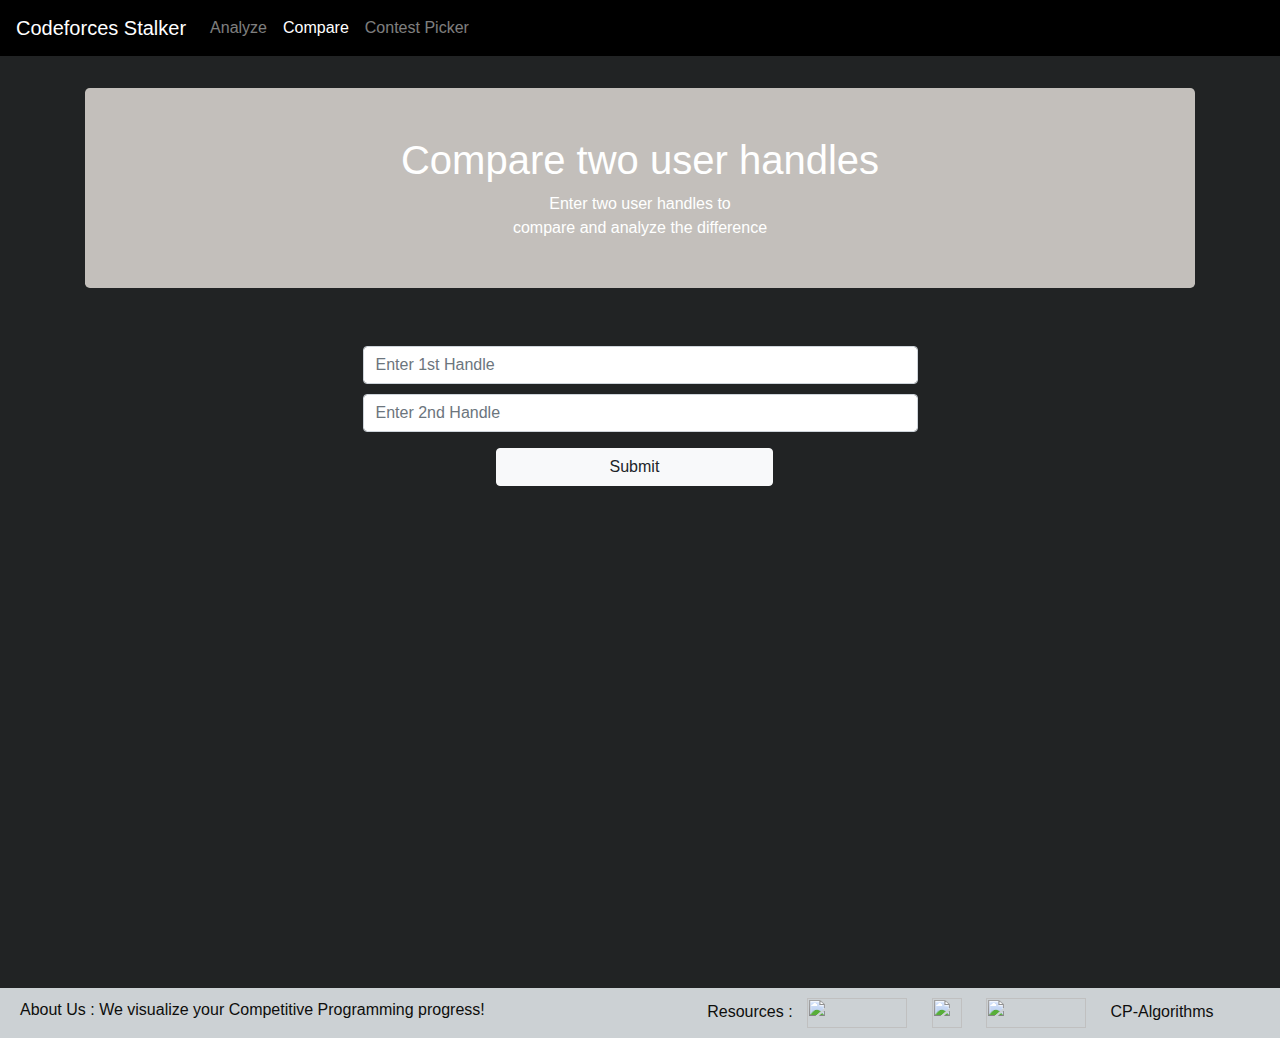
==== compare.html @ 7eea5f69 "Commited the previous code" ====
<!DOCTYPE html>
<html>

<head>
    <title>compare page</title>
    <link rel="stylesheet" href="https://maxcdn.bootstrapcdn.com/bootstrap/4.0.0/css/bootstrap.min.css"
        integrity="sha384-Gn5384xqQ1aoWXA+058RXPxPg6fy4IWvTNh0E263XmFcJlSAwiGgFAW/dAiS6JXm" crossorigin="anonymous">
    <script src="https://code.jquery.com/jquery-3.2.1.slim.min.js"
        integrity="sha384-KJ3o2DKtIkvYIK3UENzmM7KCkRr/rE9/Qpg6aAZGJwFDMVNA/GpGFF93hXpG5KkN"
        crossorigin="anonymous"></script>
    <script src="https://cdnjs.cloudflare.com/ajax/libs/popper.js/1.12.9/umd/popper.min.js"
        integrity="sha384-ApNbgh9B+Y1QKtv3Rn7W3mgPxhU9K/ScQsAP7hUibX39j7fakFPskvXusvfa0b4Q"
        crossorigin="anonymous"></script>
    <script src="https://maxcdn.bootstrapcdn.com/bootstrap/4.0.0/js/bootstrap.min.js"
        integrity="sha384-JZR6Spejh4U02d8jOt6vLEHfe/JQGiRRSQQxSfFWpi1MquVdAyjUar5+76PVCmYl"
        crossorigin="anonymous"></script>
    <script src="https://cdn.jsdelivr.net/npm/axios/dist/axios.min.js"></script>
    <script type="text/javascript" src="https://www.gstatic.com/charts/loader.js"></script>
    <link rel="stylesheet" type="text/css" href="assets/stylesheets/styles.css">
</head>

<body>
    <nav class="navbar navbar-expand-lg navbar-dark container-fluid" style="background-color: black;">
        <a class="navbar-brand" href="#">Codeforces Stalker</a>
        <button class="navbar-toggler" type="button" data-toggle="collapse" data-target="#navbarNavAltMarkup"
            aria-controls="navbarNavAltMarkup" aria-expanded="false" aria-label="Toggle navigation">
            <span class="navbar-toggler-icon"></span>
        </button>
        <div class="collapse navbar-collapse" id="navbarNavAltMarkup">
            <div class="navbar-nav">
                <a class="nav-item nav-link" href="index.html">Analyze</span></a>
                <a class="nav-item nav-link active" href="#">Compare</a>
                <a class="nav-item nav-link" href="contestPicker.html">Contest Picker</a>
            </div>
        </div>
    </nav>
    <main>
        <div class="container">
            <div class="jumbotron text-center pt-5">
                <h1>Compare two user handles</h1>
                <p>Enter two user handles to<br> compare and analyze the difference</p>
            </div>
            <div class="pb-3 pt-3">
                <form id="searchForm1">
                    <div class="mb-3">
                        <input class="form-control formMargin" type="text" placeholder="Enter 1st Handle" name="query">
                        <input class="form-control formMargin" type="text" placeholder="Enter 2nd Handle" name="query2">
                    </div>

                    <div>
                        <button class="btn btn-light">Submit</button>
                    </div>
                </form>
            </div>

            <div id="vis" class="d-none">

                <div class="m-5">

                    <div class="row">
                        <div class="card pie1" id="card1">
                            <div class="card-body">
                                <div id="chart_1"></div>
                            </div>
                        </div>
                        <div class="card pie1" id="card2">
                            <div class="card-body">
                                <div id="chart_2"></div>
                            </div>
                        </div>
                    </div>
                </div>
                <div class="row">
                    <div class="card m-2" id="card4" style="width: 100%;">
                        <div class="card-body">
                            <div id="chart_4"></div>
                        </div>
                    </div>
                </div>
                <div class="row">
                    <div class="card m-2" id="card4" style="width: 100%;">
                        <div class="card-body">
                            <div id="chart_5"></div>
                        </div>
                    </div>
                </div>
                <div class="row">
                    <div class="card m-auto" id="card5">
                        <div class="card-body">
                            <div id="chart_7"></div>
                        </div>
                    </div>
                </div>
                <div class="row">
                    <div class="card m-2" id="card4" style="width: 100%;">
                        <div class="card-body">
                            <div id="chart_8"></div>
                        </div>
                    </div>
                </div>

                <div class="row">
                    <div class="bgColor m-auto card p-5">
                        <h1>Some Numbers</h1>
                        <table class="table container" id="compareTable">
                            <thead>
                                <tr>
                                    <th>#</th>
                                    <th id="handle1"></th>
                                    <th id="handle2"></th>
                                </tr>
                            </thead>
                            <tbody>
                                <tr>
                                    <th>Problems Tried</th>
                                    <td id="tried1"></td>
                                    <td id="tried2"></td>
                                </tr>
                                <tr>
                                    <th>Problems Solved</th>
                                    <td id="solved1"></td>
                                    <td id="solved2"></td>
                                </tr>
                                <tr>
                                    <th>Problems Unsolved</th>
                                    <td id="unsolved1"></td>
                                    <td id="unsolved2"></td>
                                </tr>
                                <tr>
                                    <th>Average Attempts for Solving a Question</th>
                                    <td id="avgAttempts1"></td>
                                    <td id="avgAttempts2"></td>
                                </tr>
                                <tr>
                                    <th>Questions solved with one Submission</th>
                                    <td id="oneSub1"></td>
                                    <td id="oneSub2"></td>
                                </tr>
                                <tr>
                                    <th>Best Rank</th>
                                    <td id="bestRank1"></td>
                                    <td id="bestRank2"></td>
                                </tr>
                                <tr>
                                    <th>Worst Rank</th>
                                    <td id="worstRank1"></td>
                                    <td id="worstRank2"></td>
                                </tr>
                            </tbody>
                        </table>
                    </div>
                </div>
            </div>


        </div>
    </main>

    <footer id="footer">


        <div id="About_Us">About Us : We visualize your Competitive Programming progress!
        </div>
        <div class="fooltink"> Resources :

            <a class="footlink" href="https://codeforces.com/" style="text-decoration:none"><img
                    src="https://images.squarespace-cdn.com/content/v1/5a076df2268b966170809a2c/1511918009339-YOT20YA31EFYH71J55TQ/ke17ZwdGBToddI8pDm48kHuMSja0Vh8eB_h0MuaD_CRZw-zPPgdn4jUwVcJE1ZvWQUxwkmyExglNqGp0IvTJZUJFbgE-7XRK3dMEBRBhUpwU8GNIaN2hBf1MRW24-pMWEs13LPVLeLgTsuCQQ6fIlIDXqTXNEBriE4Y9rQ8vzr4/codeforces_logo.png"
                    style="width:100px;height:30px;"></a>
            <a class="footlink" href="https://www.w3schools.com/" style="text-decoration:none"><img
                    src="https://play-lh.googleusercontent.com/i-ij7KM2pFUUpFE31QAUDXg5mzGFNbm16S4tjmg2ZyuhCGLgNJ8oXJRbq7ysh6LoZg"
                    style="width:30px;height:30px;"></a>
            <a class="footlink" href="https://www.geeksforgeeks.org/" style="text-decoration:none"><img
                    src="https://media.geeksforgeeks.org/wp-content/cdn-uploads/logo-new-2.svg"
                    style="width:100px;height:30px;"></a>
            <a class="footlink" href="https://cp-algorithms.com/" style="text-decoration:none">CP-Algorithms</a>

        </div>
    </footer>

    <script src="assets/scripts/compare.js"></script>
</body>

</html>
---- assets/stylesheets/styles.css ----
body {
    background-color: rgb(33, 35, 36);
    color :white;
}

.jumbotron {
    margin-top: 2rem;
    padding: 2rem 1rem;
    margin-bottom: 2rem;
    background-color: rgb(195, 191, 187) !important;
    background-color: #DDDDDD;
    border-radius: .3rem;
    /* color : #0a1552; */
}

.form-control {
    width: 50%;
    margin-right: 25%;
    margin-left: 25%;
}
.formMargin {
    width: 50%;
    margin-right: 25%;
    margin-left: 25%;
    margin-top: 10px;
    margin-bottom: 10px;
}
.btn-outline-primary {
    width:25%;
    margin-right: 37%;
    margin-left: 37%;
}
.btn-light {
    width:25%;
    margin-right: 37%;
    margin-left: 37%;
}
#find {
    width: 100%;
}

.card {
    /*background-color: #95a3f0;*/
    background-color: #DDDDDD;
    color: white;
    border-radius: 5%;
}


.pie1 {
    width: 42%;
    margin-right: 3.75%;
    margin-left: 3.75%;
}
.pie2 {
    width: 60%;
    margin : auto;
}

.row {
    margin-bottom: 50px;
}

.graph1 {
    width: 42%;
    margin-right: 3.75%;
    margin-left: 3.75%;
}
.bgColor {
    /*background-color: #95a3f0;*/
    background-color: #DDDDDD;
    color: black;
}

.heatmap {
    width: 80%;
    margin : auto;
}

.giveColor{
    color : #0a1552;
}


.giveBold{
    font-weight: bold;
}


#footer{
    padding-top: 10px;
   padding-left: 20px;
   background: #ccd1d4;
   color: #0e0e0c;
   height: 50px;
   display: grid;
   grid-template-columns: 1.2fr 1fr;
}
#About_Us{
    padding-top: -10px;
}
.footlink{
    color:#0f0e0e;
    margin: 10px;
}

main{
    min-height: 100vh;
}
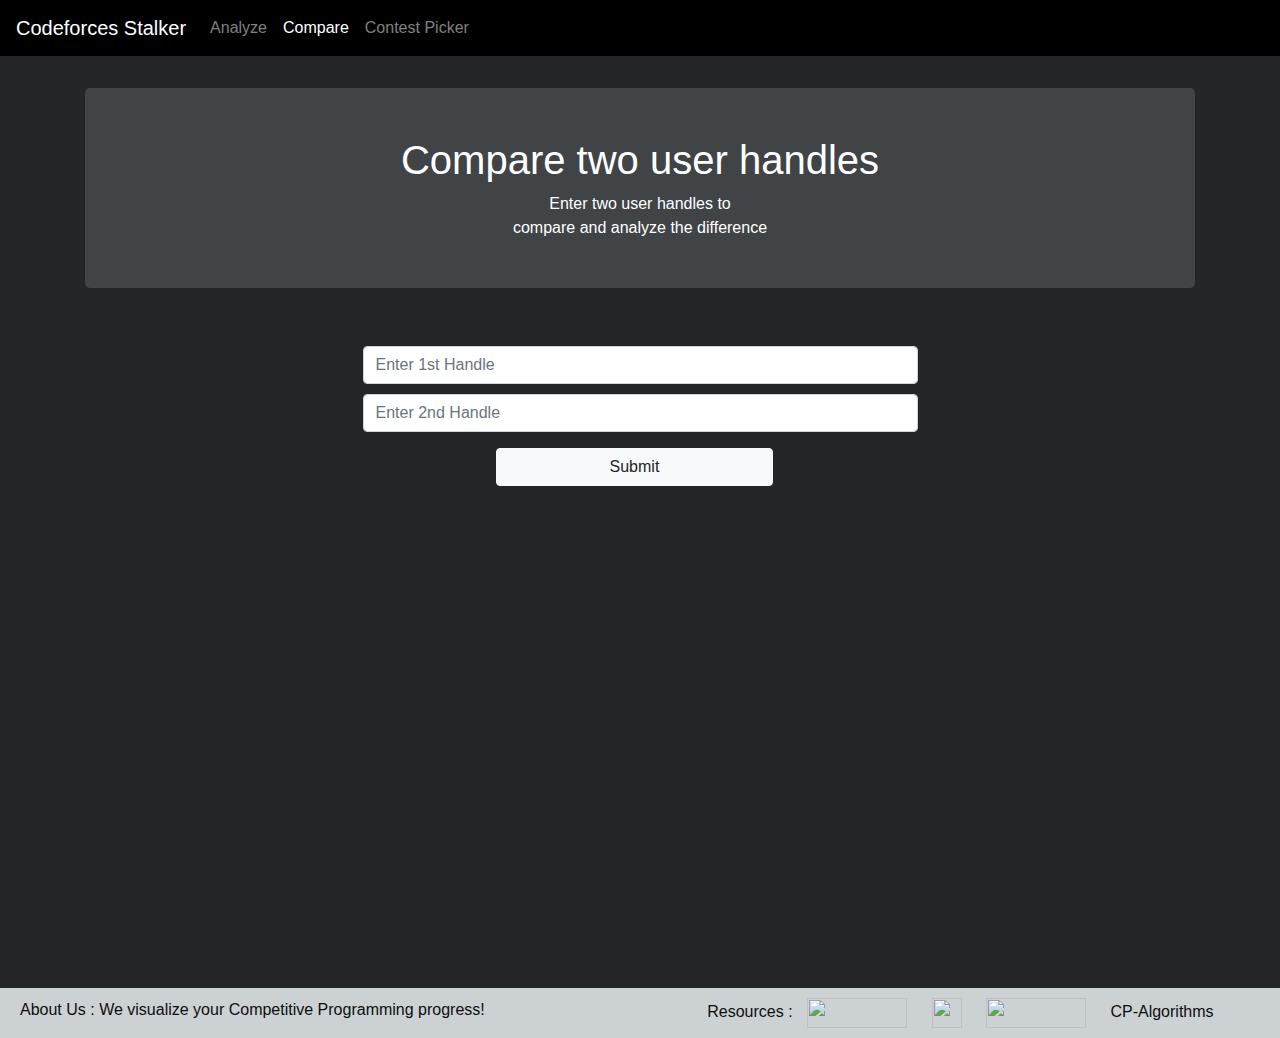
==== commit c0f45bb0: "Minor changes" ====
--- a/compare.html
+++ b/compare.html
@@ -36,7 +36,7 @@
     </nav>
     <main>
         <div class="container">
-            <div class="jumbotron text-center pt-5">
+            <div class="jumbotron text-center pt-5" style="background-color: rgb(64, 68, 71);">
                 <h1>Compare two user handles</h1>
                 <p>Enter two user handles to<br> compare and analyze the difference</p>
             </div>
--- a/assets/stylesheets/styles.css
+++ b/assets/stylesheets/styles.css
@@ -1,5 +1,5 @@
 body {
-    background-color: rgb(33, 35, 36);
+    background-color: rgb(35, 37, 38);
     color :white;
 }
 
@@ -7,7 +7,7 @@
     margin-top: 2rem;
     padding: 2rem 1rem;
     margin-bottom: 2rem;
-    background-color: rgb(195, 191, 187) !important;
+    background-color: rgb(64, 68, 71) !important;
     background-color: #DDDDDD;
     border-radius: .3rem;
     /* color : #0a1552; */
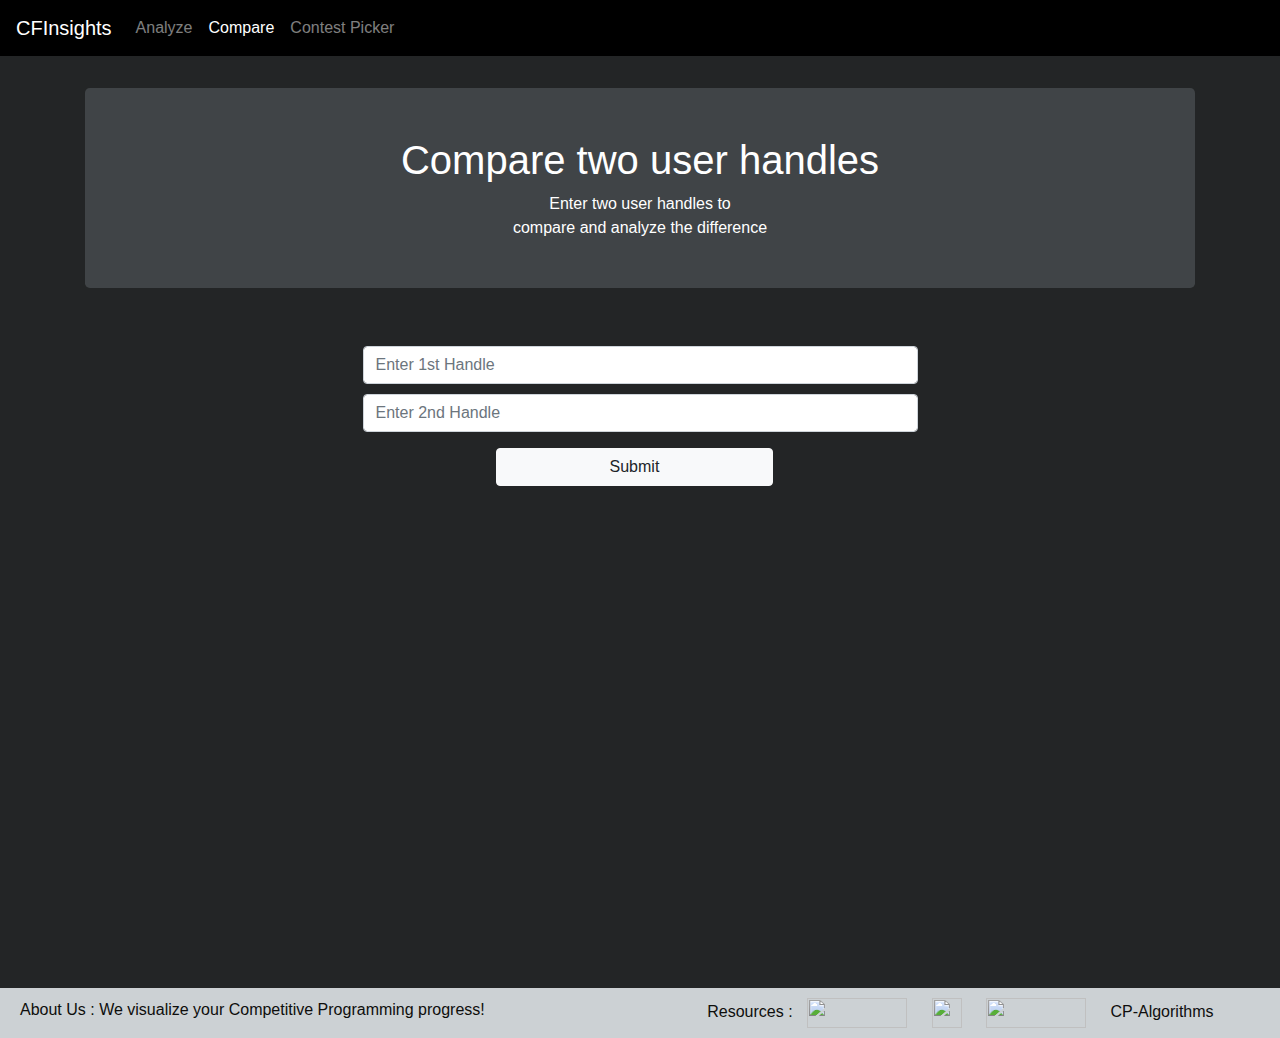
==== commit fd314be0: "Update compare.html" ====
--- a/compare.html
+++ b/compare.html
@@ -21,7 +21,7 @@
 
 <body>
     <nav class="navbar navbar-expand-lg navbar-dark container-fluid" style="background-color: black;">
-        <a class="navbar-brand" href="#">Codeforces Stalker</a>
+        <a class="navbar-brand" href="#">CFInsights</a>
         <button class="navbar-toggler" type="button" data-toggle="collapse" data-target="#navbarNavAltMarkup"
             aria-controls="navbarNavAltMarkup" aria-expanded="false" aria-label="Toggle navigation">
             <span class="navbar-toggler-icon"></span>
